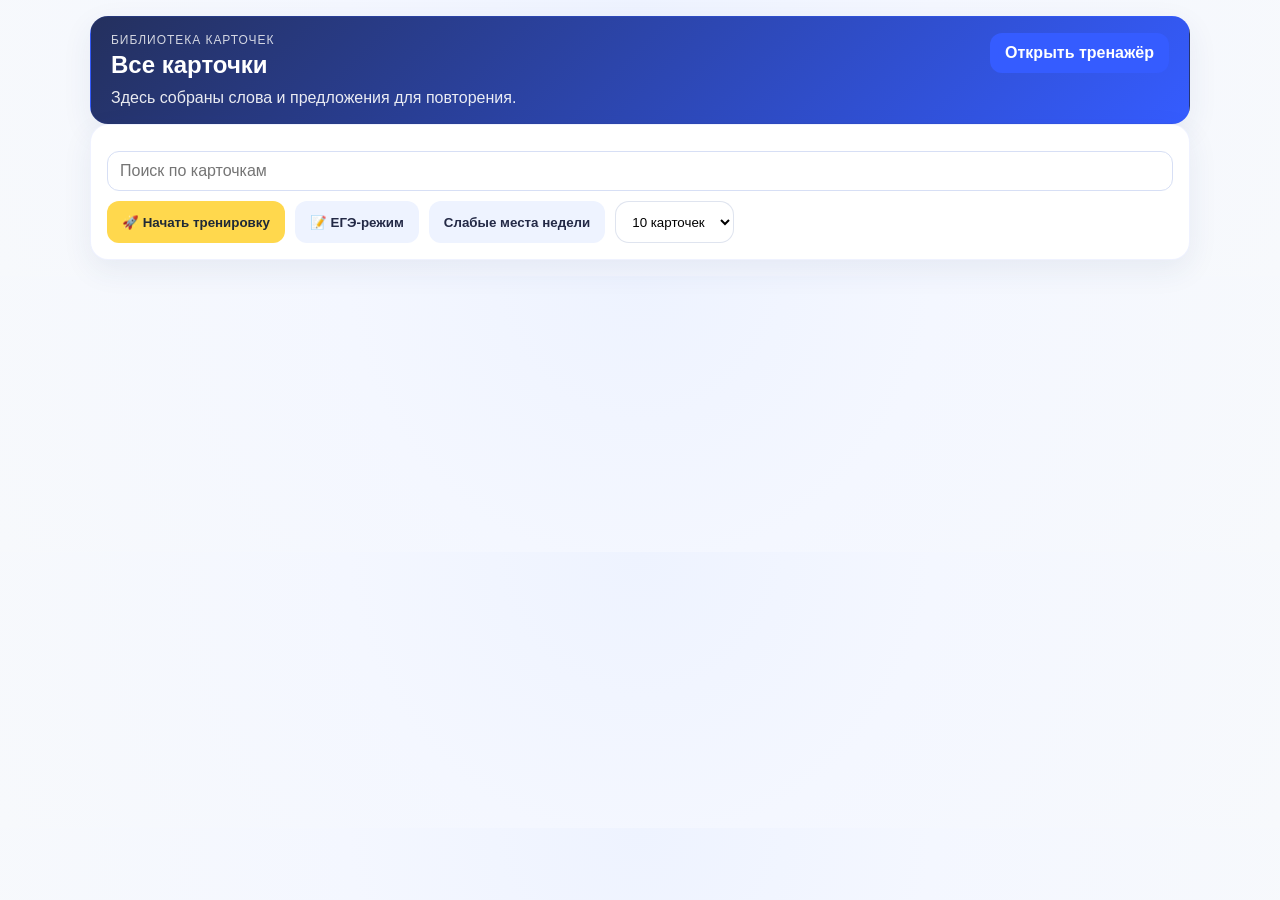
==== extension/cards.html @ 568c7e47 "Основа проекта" ====
<!doctype html>
<html lang="ru">
  <head>
    <meta charset="UTF-8" />
    <meta name="viewport" content="width=device-width, initial-scale=1.0" />
    <title>Все карточки — Accent Coach</title>
    <link rel="stylesheet" href="styles.css" />
  </head>
  <body>
    <main class="container wide">
      <section class="hero-card slim">
        <div>
          <p class="eyebrow">Библиотека карточек</p>
          <h1>Все карточки</h1>
          <p class="hero-copy">Здесь собраны слова и предложения для повторения.</p>
        </div>
        <a class="pill-link" href="popup.html" target="_blank">Открыть тренажёр</a>
      </section>
      <section class="panel">
        <div class="actions compact">
          <input id="cardsSearch" type="text" placeholder="Поиск по карточкам" />
          <button id="startTrainingBtn" class="primary">🚀 Начать тренировку</button>
          <button id="startEgeExamFromCardsBtn" class="secondary">📝 ЕГЭ-режим</button>
          <button id="reviewWeakBtn" class="secondary">Слабые места недели</button>
          <select id="trainingCountSelect"><option value="5">5 карточек</option><option value="10" selected>10 карточек</option><option value="15">15 карточек</option><option value="20">20 карточек</option></select>
        </div>
        <div id="cardsList"></div>
      </section>
    </main>
    <script src="cards.js"></script>
  </body>
</html>
---- extension/styles.css ----
:root {
  color-scheme: light;
  --bg: #f4f7ff;
  --card: #ffffff;
  --text: #182032;
  --muted: #6b7487;
  --blue: #355cff;
  --blue-dark: #232946;
  --line: #dbe3f4;
  --success: #1a9f5a;
  --danger: #e25555;
  font-family: Inter, -apple-system, BlinkMacSystemFont, "Segoe UI", sans-serif;
}

body {
  margin: 0;
  min-width: 390px;
  background: radial-gradient(circle at top, #eef3ff 0, var(--bg) 42%, #f7f9fc 100%);
  color: var(--text);
}

.container { padding: 16px; }
.container.wide { max-width: 1100px; margin: 0 auto; }
.app-shell { display: grid; gap: 16px; }

.hero-card,
.panel,
.stat-card,
.card-item,
.search-box,
.test-shell {
  background: var(--card);
  border-radius: 18px;
  box-shadow: 0 10px 30px rgba(43, 63, 120, 0.08);
  border: 1px solid rgba(53, 92, 255, 0.08);
}

.hero-card {
  padding: 18px 20px;
  display: flex;
  justify-content: space-between;
  gap: 14px;
  align-items: start;
  background: linear-gradient(135deg, #24305e 0%, #355cff 100%);
  color: white;
}
.hero-card.slim { padding: 16px 20px; }
.hero-copy { margin: 8px 0 0; max-width: 700px; opacity: 0.9; }
.eyebrow { text-transform: uppercase; letter-spacing: .08em; font-size: 12px; margin: 0 0 4px; opacity: .8; }
h1, h2, h3 { margin: 0 0 10px; }

.stats-grid, .two-col, .result-grid {
  display: grid;
  grid-template-columns: repeat(2, minmax(0, 1fr));
  gap: 14px;
}
.stats-grid { grid-template-columns: repeat(4, minmax(0, 1fr)); }
.stat-card {
  padding: 14px;
  display: grid;
  gap: 4px;
}
.stat-card strong { font-size: 28px; color: var(--blue-dark); }
.stat-card span { color: var(--muted); font-size: 13px; }

.panel { padding: 16px; }
.panel-header { display: flex; justify-content: space-between; align-items: center; gap: 8px; margin-bottom: 12px; }
.badge {
  font-size: 12px;
  padding: 6px 10px;
  border-radius: 999px;
  background: #eef3ff;
  color: var(--blue-dark);
}
.badge.danger { background: #fff0f0; color: var(--danger); }

.actions { display: flex; gap: 10px; flex-wrap: wrap; }
.toolbar { margin-top: -4px; }
.actions.compact { margin-top: 10px; }

button, .pill-link {
  border: 0;
  border-radius: 12px;
  padding: 11px 15px;
  background: var(--blue);
  color: white;
  cursor: pointer;
  font-weight: 700;
  text-decoration: none;
}
button.secondary { background: #eef3ff; color: var(--blue-dark); }
button.ghost, .ghost { background: #f4f6fb; color: var(--blue-dark); }
button.danger, .danger { background: #fff0f0; color: var(--danger); }
button.warn { background: #fff8e7; color: #8b6200; }
button.tiny {
  padding: 8px 10px;
  font-size: 12px;
  border-radius: 10px;
}
button:hover, .pill-link:hover { filter: brightness(.98); }
.link { color: white; text-decoration: none; }
.pill-link { white-space: nowrap; }

.card-item {
  padding: 12px;
  margin-bottom: 10px;
}
.compact-card { padding: 10px; }
.card-main {
  display: flex;
  justify-content: space-between;
  gap: 10px;
  align-items: flex-start;
  margin-bottom: 8px;
}
.card-meta {
  display: flex;
  flex-wrap: wrap;
  gap: 8px 12px;
  font-size: 12px;
  color: var(--muted);
}
.accent { font-size: 18px; margin-top: 4px; color: var(--blue-dark); font-weight: 800; }
.big-word { font-size: 28px; font-weight: 800; color: var(--blue-dark); }
.hero-mini {
  display: flex;
  justify-content: space-between;
  gap: 10px;
  align-items: start;
  padding: 12px;
  border-radius: 14px;
  background: #f7f9ff;
  margin-bottom: 10px;
}

.form-grid,
.inline-form,
.quiz-options {
  display: grid;
  gap: 10px;
}
.form-grid { grid-template-columns: repeat(2, minmax(0, 1fr)); }
.inline-form { grid-template-columns: 1fr auto auto; align-items: center; }
.full-row { grid-column: 1 / -1; }

label {
  display: grid;
  gap: 6px;
  font-weight: 600;
}

input,
textarea {
  width: 100%;
  box-sizing: border-box;
  padding: 11px 12px;
  border-radius: 12px;
  border: 1px solid var(--line);
  font: inherit;
  background: white;
}
textarea[readonly] { background: #fbfcff; }

.muted { color: var(--muted); }
.test-dialog { border: 0; padding: 0; border-radius: 18px; max-width: 760px; width: calc(100% - 32px); }
.test-shell { padding: 16px; }
.quiz-item { padding: 12px 0; border-top: 1px solid var(--line); }
.quiz-item:first-child { border-top: 0; }
.option {
  display: flex;
  align-items: center;
  gap: 10px;
  padding: 10px 12px;
  border: 1px solid var(--line);
  border-radius: 12px;
}
.option input { width: auto; }

@media (max-width: 860px) {
  .stats-grid { grid-template-columns: repeat(2, minmax(0, 1fr)); }
  .two-col, .result-grid, .form-grid { grid-template-columns: 1fr; }
}

@media (max-width: 640px) {
  .inline-form { grid-template-columns: 1fr; }
  .hero-card { flex-direction: column; }
}


.warning-box {
  background: #fff7e5;
  color: #8b6200;
  border: 1px solid #f4d48b;
  border-radius: 12px;
  padding: 10px 12px;
  margin-bottom: 10px;
  font-size: 13px;
}
.manual-panel { margin-top: 14px; }
.accent-builder {
  display: flex;
  flex-wrap: wrap;
  gap: 8px;
  min-height: 58px;
  padding: 12px;
  border: 1px dashed var(--line);
  border-radius: 14px;
  background: #fbfcff;
}
.accent-letter {
  border: 1px solid var(--line);
  background: white;
  color: var(--text);
  padding: 8px 10px;
  border-radius: 12px;
  font-size: 22px;
}
.accent-letter--vowel { cursor: pointer; background: #eef3ff; }
.accent-letter--selected { background: var(--blue); color: white; border-color: var(--blue); }
.preview-line { width: 100%; margin-top: 8px; font-size: 15px; }
.rules-list { margin: 8px 0 0; padding-left: 18px; }


.tab-switch {
  display: flex;
  gap: 10px;
  margin: 4px 0 8px;
}
.tab-btn {
  flex: 1;
  background: #eef3ff;
  color: var(--blue-dark);
}
.tab-btn--active {
  background: var(--blue);
  color: #fff;
}
.warning-box {
  background: #fff8e7;
  border: 1px solid #ffe2a8;
  color: #8b6200;
  border-radius: 14px;
  padding: 10px 12px;
  margin-bottom: 10px;
}

#punctuationOutput[readonly] { background: #f7f9fc; }


.review-shell {
  display: grid;
  gap: 14px;
}

.flip-card {
  perspective: 1000px;
  min-height: 280px;
}

.flip-card-inner {
  position: relative;
  width: 100%;
  min-height: 280px;
  transition: transform .5s;
  transform-style: preserve-3d;
}

.flip-card.is-flipped .flip-card-inner {
  transform: rotateY(180deg);
}

.flip-face {
  width: 100%;
  min-height: 280px;
  display: flex;
  flex-direction: column;
  justify-content: center;
  gap: 14px;
  padding: 26px;
  box-sizing: border-box;
  border-radius: 22px;
  border: 1px solid rgba(53, 92, 255, 0.12);
  box-shadow: 0 12px 34px rgba(43, 63, 120, 0.10);
  backface-visibility: hidden;
  text-align: center;
}

.flip-front {
  background: linear-gradient(135deg, #355cff 0%, #24305e 100%);
  color: white;
}

.flip-back {
  background: white;
  color: var(--text);
  transform: rotateY(180deg);
}

.review-label {
  font-size: 14px;
  text-transform: uppercase;
  letter-spacing: .08em;
  opacity: .85;
}

.review-big {
  font-size: 32px;
  font-weight: 800;
  line-height: 1.2;
}

@media (max-width: 700px) {
  .review-big {
    font-size: 24px;
  }
}

.inline-form button { white-space: nowrap; }

#cardsSearch, #cardsFilter { padding: 10px 12px; border-radius: 12px; border: 1px solid #d7dff5; background: #fff; }
.toolbar { flex-wrap: wrap; }

.actions select { min-height: 42px; border-radius: 14px; border: 1px solid rgba(95,123,173,.2); padding: 0 12px; background: #fff; }

.gamify-row { margin: 6px 0; }
.mission-item { padding: 8px 0; border-top: 1px solid #eef2f7; }
.progress { height: 8px; background: #edf2f7; border-radius: 999px; overflow: hidden; margin-top: 6px; }
.progress span { display:block; height:100%; background: linear-gradient(90deg,#58cc02,#1cb0f6); }


.achievements-grid {
  display: grid;
  grid-template-columns: repeat(auto-fit, minmax(150px, 1fr));
  gap: 10px;
}
.achievement-badge {
  display: flex;
  align-items: center;
  gap: 8px;
  padding: 12px;
  border-radius: 14px;
  background: linear-gradient(135deg, #fff6d6, #fff1a8);
  border: 1px solid #f0da7a;
  animation: badgePop .5s ease both;
}
.achievement-badge span {
  font-size: 22px;
}
.achievement-badge--small {
  display: inline-flex;
  align-items: center;
  gap: 6px;
  padding: 6px 10px;
  border-radius: 999px;
  background: #eef3ff;
  margin-right: 6px;
  margin-top: 6px;
}
.achievements-inline { margin-top: 10px; }
.progress {
  width: 100%;
  height: 10px;
  background: #edf2fb;
  border-radius: 999px;
  overflow: hidden;
  margin-top: 6px;
}
.progress span {
  display: block;
  height: 100%;
  background: linear-gradient(90deg, #58cc02, #8ee31b);
  border-radius: 999px;
}
.progress--animated span {
  animation: growBar .8s ease both;
  transform-origin: left center;
}
.league-chip {
  display: inline-block;
  padding: 4px 10px;
  border-radius: 999px;
  color: white;
  font-weight: 700;
}
.league-бронза { background: linear-gradient(90deg, #b46b36, #cd8a4b); }
.league-серебро { background: linear-gradient(90deg, #8595aa, #b2bfce); color: #1b2735; }
.league-золото { background: linear-gradient(90deg, #c79a00, #f0c419); color: #3d2b00; }
.chest-ready {
  color: #c98600;
  font-weight: 800;
  animation: pulseGlow 1.4s infinite;
}
.mission-item--animated,
.weak-item {
  animation: fadeRise .45s ease both;
}
.gamify-row { margin-bottom: 8px; }
@keyframes growBar {
  from { transform: scaleX(0); opacity: .2; }
  to { transform: scaleX(1); opacity: 1; }
}
@keyframes badgePop {
  from { transform: translateY(8px) scale(.92); opacity: 0; }
  to { transform: translateY(0) scale(1); opacity: 1; }
}
@keyframes pulseGlow {
  0%,100% { text-shadow: 0 0 0 rgba(255,196,0,.0); }
  50% { text-shadow: 0 0 12px rgba(255,196,0,.55); }
}
@keyframes fadeRise {
  from { transform: translateY(6px); opacity: 0; }
  to { transform: translateY(0); opacity: 1; }
}


button.cta-card, .cta-card {
  background: linear-gradient(135deg, #58cc02 0%, #7fe044 100%);
  color: #ffffff;
  box-shadow: 0 8px 20px rgba(88, 204, 2, 0.22);
  border: 2px solid rgba(255,255,255,0.45);
}
button.cta-card:hover, .cta-card:hover {
  filter: brightness(1.02);
  transform: translateY(-1px);
}


.primary { background:#ffd84d !important; color:#1f2937 !important; font-weight:700; }
.success { background:#58cc02 !important; color:#fff !important; }
.training-shell { gap: 16px; }
.training-topbar { position: sticky; top: 0; z-index: 10; }
.progress-line-wrap { width: 100%; height: 14px; background: #edf2f7; border-radius: 999px; overflow: hidden; margin-bottom: 10px; }
.progress-line { width: 0%; height: 100%; background: linear-gradient(90deg, #58cc02, #7ee045); transition: width .35s ease; }
.training-stats { display:flex; gap:10px; align-items:center; flex-wrap:wrap; }
.training-card-wrap { display:flex; flex-direction:column; align-items:center; gap:16px; }
.training-card {
  width: min(860px, 100%);
  min-height: 320px;
  background: linear-gradient(135deg, #ffffff 0%, #f8fbff 100%);
  border-radius: 28px;
  box-shadow: 0 18px 40px rgba(34, 48, 73, .12);
  border: 1px solid #e7eef8;
  padding: 28px;
  display:flex;
  align-items:center;
  justify-content:center;
  text-align:center;
}
.training-side { width:100%; }
.training-label { font-size:14px; text-transform:uppercase; letter-spacing:.08em; color:#6b7280; margin-bottom:16px; }
.training-question { font-size:36px; line-height:1.3; font-weight:800; color:#1f2937; white-space:pre-wrap; }
.training-answer { font-size:34px; line-height:1.3; font-weight:800; color:#355cff; white-space:pre-wrap; }
.training-rule { margin-top:18px; font-size:16px; }
.hidden { display:none !important; }
.training-actions { display:flex; flex-direction:column; gap:12px; align-items:center; }
.card-item .actions { margin-top: 10px; }

.single-reminder .training-card { border: 2px solid #ffd84d; box-shadow: 0 22px 50px rgba(255, 216, 77, .22); }
.single-reminder .training-topbar { background: linear-gradient(135deg, rgba(255,216,77,.18), rgba(88,204,2,.08)); border-radius: 18px; }


.ege-toolbar {
  display: grid;
  grid-template-columns: repeat(3, minmax(0, 1fr));
  gap: 12px;
}
.ege-timer-box {
  background: #f8fbff;
  border: 1px solid #d7e6ff;
  border-radius: 18px;
  padding: 14px 16px;
  display: flex;
  flex-direction: column;
  gap: 8px;
}
.ege-timer-box strong {
  font-size: 28px;
  line-height: 1;
}
@media (max-width: 800px) {
  .ege-toolbar { grid-template-columns: 1fr; }
}
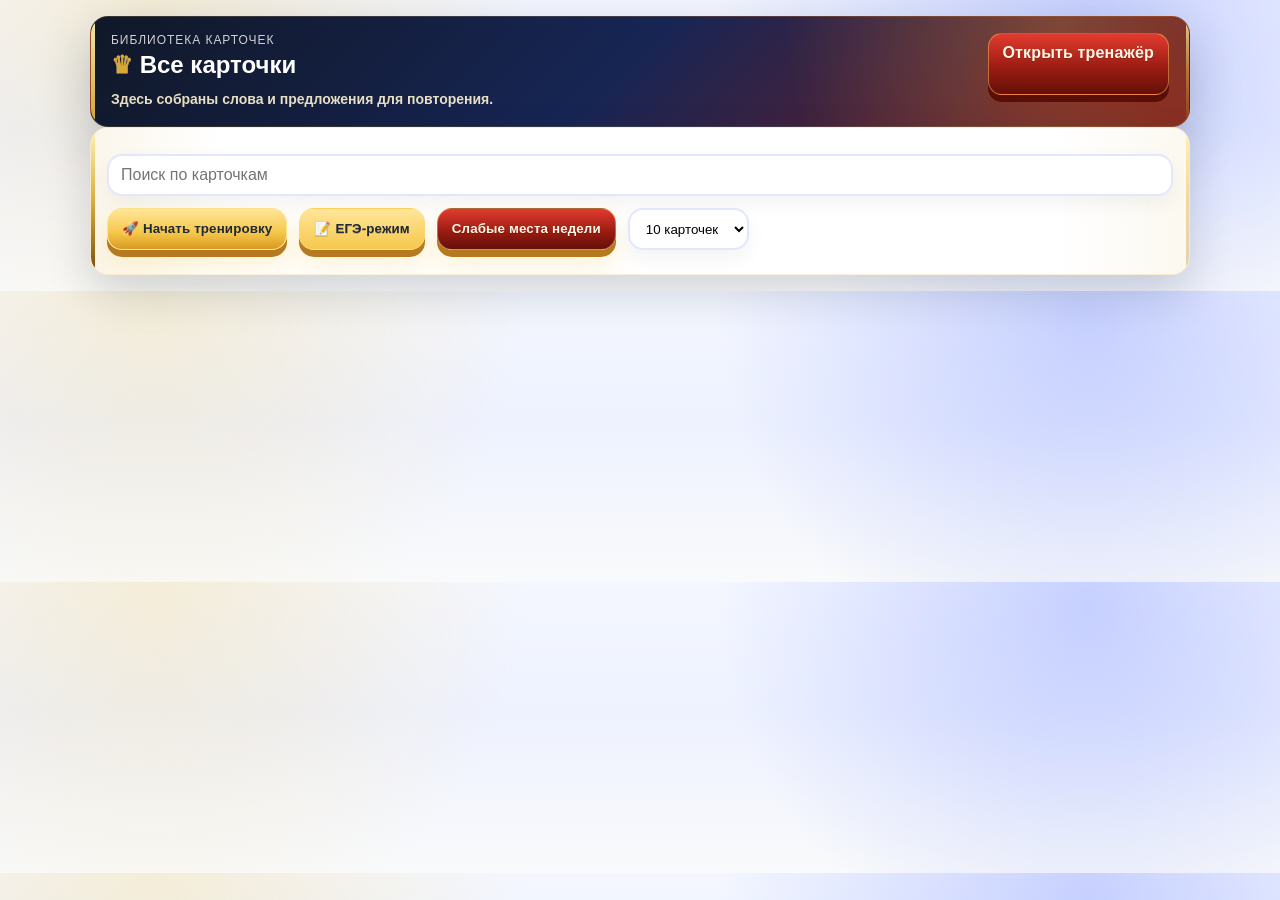
==== commit dd8d3275: "Add files via upload" ====
--- a/extension/cards.html
+++ b/extension/cards.html
@@ -1,11 +1,11 @@
-
 <!doctype html>
 <html lang="ru">
   <head>
     <meta charset="UTF-8" />
     <meta name="viewport" content="width=device-width, initial-scale=1.0" />
-    <title>Все карточки — Accent Coach</title>
+    <title>Карточки — ОрфоДракон</title>
     <link rel="stylesheet" href="styles.css" />
+    <link rel="stylesheet" href="dragon-v3.css" />
   </head>
   <body>
     <main class="container wide">
@@ -29,5 +29,6 @@
       </section>
     </main>
     <script src="cards.js"></script>
+      <script src="dragon-ui.js"></script>
   </body>
 </html>
--- a/extension/dragon-v3.css
+++ b/extension/dragon-v3.css
@@ -0,0 +1,1472 @@
+
+/* Accent Coach V3 Dragon Skin: visual layer only */
+:root{
+  --v3-bg-1:#0b1020;
+  --v3-bg-2:#111827;
+  --v3-card:#ffffff;
+  --v3-ink:#101827;
+  --v3-muted:#64748b;
+  --v3-gold:#f6c84c;
+  --v3-fire:#ef4444;
+  --v3-lava:#f97316;
+  --v3-blue:#3757ff;
+  --v3-green:#22c55e;
+  --v3-purple:#7c3aed;
+  --v3-shadow:0 18px 44px rgba(15, 23, 42, .16);
+}
+
+body{
+  background:
+    radial-gradient(circle at 12% 0%, rgba(246,200,76,.22), transparent 32%),
+    radial-gradient(circle at 85% 7%, rgba(55,87,255,.24), transparent 33%),
+    linear-gradient(180deg,#f4f7ff 0%,#eef2ff 45%,#f9fafb 100%) !important;
+}
+
+.hero-card{
+  position:relative;
+  overflow:hidden;
+  border:1px solid rgba(255,255,255,.24) !important;
+  background:
+    radial-gradient(circle at 88% 12%, rgba(246,200,76,.24), transparent 28%),
+    linear-gradient(135deg,#101827 0%,#172554 48%,#7f1d1d 100%) !important;
+  box-shadow:0 20px 52px rgba(15,23,42,.24) !important;
+}
+.hero-card::before{
+  content:"";
+  position:absolute; inset:-80px -80px auto auto;
+  width:220px; height:220px; border-radius:999px;
+  background:radial-gradient(circle,rgba(249,115,22,.38),transparent 68%);
+  pointer-events:none;
+}
+.panel,.stat-card,.card-item,.search-box,.test-shell,.content-card,.reminder-card{
+  border:1px solid rgba(55,87,255,.10) !important;
+  box-shadow:var(--v3-shadow) !important;
+}
+.panel{
+  background:linear-gradient(180deg,rgba(255,255,255,.98),rgba(248,250,252,.96)) !important;
+}
+button,.pill-link,.link.pill-link,.btn,a.pill-link{
+  min-height:40px;
+  border:0 !important;
+  border-radius:14px !important;
+  padding:10px 14px !important;
+  font-weight:850 !important;
+  letter-spacing:.01em;
+  color:#172033 !important;
+  background:linear-gradient(180deg,#ffffff,#eef2ff) !important;
+  box-shadow:0 7px 0 rgba(15,23,42,.10),0 12px 24px rgba(15,23,42,.10) !important;
+  text-decoration:none !important;
+  transition:transform .16s ease, box-shadow .16s ease, filter .16s ease !important;
+}
+button:hover,.pill-link:hover,.btn:hover{
+  transform:translateY(-1px);
+  filter:saturate(1.06);
+}
+button:active,.pill-link:active,.btn:active{
+  transform:translateY(2px);
+  box-shadow:0 3px 0 rgba(15,23,42,.14),0 8px 18px rgba(15,23,42,.12) !important;
+}
+button.primary,.primary,.btn-primary,#startTrainingQuickBtn,#startTrainingBtn,#rememberBtn,#reminderRememberBtn,#submitEgeExamBtn{
+  color:#fff !important;
+  background:linear-gradient(180deg,#4f6bff,#253edb) !important;
+  box-shadow:0 7px 0 #172c9b,0 14px 28px rgba(55,87,255,.28) !important;
+}
+button.secondary,.secondary,#reviewNowBtn,#openCardsBtn,#startEgeExamBtn,#startEgeExamFromCardsBtn,#savePunctuationFavoriteBtn,#saveFavoriteBtn,#accentAndFavoriteBtn{
+  color:#1f2937 !important;
+  background:linear-gradient(180deg,#ffe69a,#f6c84c) !important;
+  box-shadow:0 7px 0 #b7791f,0 14px 28px rgba(246,200,76,.25) !important;
+}
+button.danger,.danger,#forgetBtn,#reminderForgetBtn{
+  color:#fff !important;
+  background:linear-gradient(180deg,#fb7185,#e11d48) !important;
+  box-shadow:0 7px 0 #9f1239,0 14px 28px rgba(225,29,72,.22) !important;
+}
+button.ghost,.ghost{
+  color:#334155 !important;
+  background:linear-gradient(180deg,#ffffff,#f1f5f9) !important;
+}
+.cta-card{
+  color:#fff !important;
+  background:linear-gradient(180deg,#22c55e,#15803d) !important;
+  box-shadow:0 7px 0 #166534,0 14px 28px rgba(34,197,94,.22) !important;
+}
+input,textarea,select{
+  border:2px solid rgba(55,87,255,.14) !important;
+  border-radius:15px !important;
+  background:#fff !important;
+  box-shadow:inset 0 1px 0 rgba(255,255,255,.7),0 8px 20px rgba(15,23,42,.05) !important;
+}
+input:focus,textarea:focus,select:focus{
+  outline:none !important;
+  border-color:rgba(246,200,76,.72) !important;
+  box-shadow:0 0 0 4px rgba(246,200,76,.22),0 8px 20px rgba(15,23,42,.08) !important;
+}
+.stat-card{
+  background:linear-gradient(180deg,#ffffff,#f8fafc) !important;
+  border-radius:20px !important;
+}
+.stat-card strong{
+  color:#1e3a8a !important;
+}
+.badge{
+  border:1px solid rgba(55,87,255,.13);
+  background:linear-gradient(180deg,#eef2ff,#fff7ed) !important;
+  color:#1e3a8a !important;
+  font-weight:850;
+}
+.training-card,.training-side,.flip-face,.reminder-card{
+  border-radius:28px !important;
+  background:
+    radial-gradient(circle at 15% 0%,rgba(246,200,76,.20),transparent 32%),
+    linear-gradient(180deg,#ffffff,#f8fafc) !important;
+  border:1px solid rgba(55,87,255,.12) !important;
+}
+.training-question,.big-word,#trainingQuestion,#reminderQuestion{
+  color:#111827 !important;
+  text-shadow:none !important;
+}
+.dragon-mascot-card{
+  display:flex; align-items:center; gap:12px;
+  margin:14px 0 0; padding:12px;
+  border-radius:20px;
+  background:rgba(255,255,255,.12);
+  border:1px solid rgba(255,255,255,.20);
+  backdrop-filter: blur(8px);
+}
+.dragon-mascot-img{
+  width:86px; height:86px; object-fit:contain; flex:0 0 auto;
+  filter:drop-shadow(0 14px 18px rgba(0,0,0,.22));
+  animation:dragonIdle 4.8s ease-in-out infinite;
+}
+.dragon-mascot-img.dragon-win{
+  animation:dragonWin .9s ease both;
+}
+.dragon-mascot-text{
+  color:#fff;
+}
+.dragon-mascot-text strong{
+  display:block; font-size:15px; margin-bottom:3px;
+}
+.dragon-mascot-text p{
+  margin:0; opacity:.88; line-height:1.35; font-size:13px;
+}
+.dragon-guide-link{
+  display:inline-flex; margin-top:8px;
+  color:#1f2937 !important;
+  background:linear-gradient(180deg,#fff7ed,#f6c84c) !important;
+  border-radius:999px !important; padding:7px 10px !important;
+  font-weight:900; text-decoration:none !important;
+}
+.dragon-boss-panel{
+  margin:12px 0 0; padding:14px;
+  border-radius:22px;
+  background:linear-gradient(135deg,rgba(15,23,42,.92),rgba(127,29,29,.88));
+  color:#fff;
+  border:1px solid rgba(246,200,76,.24);
+  box-shadow:0 16px 32px rgba(15,23,42,.18);
+}
+.dragon-boss-row{display:flex;align-items:center;justify-content:space-between;gap:10px;margin-bottom:9px}
+.dragon-boss-title{font-weight:900}
+.dragon-boss-hp{font-size:12px;opacity:.9}
+.dragon-hp-track{
+  height:14px; border-radius:999px; background:rgba(255,255,255,.14); overflow:hidden;
+  border:1px solid rgba(255,255,255,.18);
+}
+.dragon-hp-fill{
+  height:100%; width:100%;
+  background:linear-gradient(90deg,#ef4444,#f97316,#f6c84c);
+  border-radius:999px;
+  transition:width .5s ease;
+}
+.dragon-boss-note{margin:8px 0 0;font-size:12px;opacity:.82}
+.dragon-skin-grid{
+  display:grid; grid-template-columns:repeat(auto-fit,minmax(160px,1fr)); gap:12px; margin-top:12px;
+}
+.dragon-skin-card{
+  border:1px solid rgba(55,87,255,.14); border-radius:18px; padding:12px;
+  background:linear-gradient(180deg,#fff,#f8fafc);
+  box-shadow:0 10px 24px rgba(15,23,42,.07);
+}
+.dragon-skin-card.locked{filter:grayscale(.8);opacity:.62}
+.dragon-skin-card img{width:100%;height:120px;object-fit:contain}
+.dragon-skin-card h3{font-size:15px;margin:8px 0 5px}
+.dragon-skin-card p{font-size:12px;color:var(--muted);margin:0 0 8px}
+.dragon-skin-card .selected-label{font-size:12px;font-weight:900;color:#15803d}
+.dragon-particles{
+  position:fixed; inset:0; pointer-events:none; z-index:999999;
+}
+.dragon-particle{
+  position:fixed;
+  width:9px; height:9px; border-radius:999px;
+  background:var(--p,#f6c84c);
+  left:var(--x); top:var(--y);
+  box-shadow:0 0 16px var(--p,#f6c84c);
+  animation:dragonBurst .85s cubic-bezier(.15,.8,.25,1) forwards;
+}
+.guide-page .guide-grid{display:grid;grid-template-columns:repeat(auto-fit,minmax(260px,1fr));gap:16px}
+.guide-shot{width:100%;border-radius:18px;border:1px solid rgba(55,87,255,.14);box-shadow:var(--v3-shadow)}
+.guide-step{padding:16px;border-radius:18px;background:#fff;border:1px solid rgba(55,87,255,.10);box-shadow:var(--v3-shadow)}
+@keyframes dragonIdle{
+  0%,100%{transform:translateY(0) rotate(-1deg)}
+  45%{transform:translateY(-7px) rotate(1.5deg)}
+  70%{transform:translateY(-3px) rotate(-.5deg)}
+}
+@keyframes dragonWin{
+  0%{transform:scale(1) rotate(0)}
+  35%{transform:scale(1.12) rotate(-6deg)}
+  70%{transform:scale(1.08) rotate(5deg)}
+  100%{transform:scale(1) rotate(0)}
+}
+@keyframes dragonBurst{
+  0%{transform:translate(0,0) scale(.8);opacity:1}
+  100%{transform:translate(var(--dx), var(--dy)) scale(.2);opacity:0}
+}
+@media (prefers-reduced-motion: reduce){
+  .dragon-mascot-img,.dragon-wing,.dragon-flame,.dragon-particle{animation:none !important}
+}
+
+
+/* V3 dragon polish: design-only layer */
+:root {
+  --dragon-ink: #241409;
+  --dragon-red: #9d1f16;
+  --dragon-red-2: #c43a23;
+  --dragon-gold: #e1b84e;
+  --dragon-gold-2: #fff1a8;
+  --dragon-cream: #fff8e5;
+  --dragon-blue: #355cff;
+  --dragon-shadow: 0 16px 42px rgba(36, 20, 9, .16);
+}
+
+/* Better button contrast and spacing */
+button, .btn, .pill-link, a.button {
+  border: 0;
+  border-radius: 15px;
+  min-height: 42px;
+  padding: 10px 16px;
+  font-weight: 800;
+  letter-spacing: .01em;
+  color: #241409;
+  background: linear-gradient(180deg, #ffffff, #f3ead6);
+  box-shadow: 0 8px 0 rgba(126, 86, 19, .18), 0 14px 25px rgba(36,20,9,.10);
+  text-decoration: none;
+  cursor: pointer;
+  line-height: 1.15;
+  white-space: normal;
+}
+button:hover, .btn:hover, .pill-link:hover {
+  transform: translateY(-1px);
+  filter: brightness(1.02);
+}
+button.primary, .primary, .btn-primary, .cta-card {
+  color: #fff8e5 !important;
+  background: linear-gradient(180deg, #c83a24, #87180f) !important;
+  box-shadow: 0 8px 0 rgba(90, 10, 5, .35), 0 16px 28px rgba(143, 24, 19, .22) !important;
+}
+button.secondary, .secondary {
+  color: #241409 !important;
+  background: linear-gradient(180deg, #ffeaa0, #d9a930) !important;
+}
+button.ghost, .ghost {
+  color: #352113 !important;
+  background: rgba(255,255,255,.78) !important;
+  border: 1px solid rgba(225,184,78,.35) !important;
+}
+button.danger, .danger {
+  color: #fff8e5 !important;
+  background: linear-gradient(180deg, #7d1520, #4b0811) !important;
+}
+
+/* Ensure buttons never collide with text below */
+.actions, .hero-buttons, .toolbar, .actions.compact {
+  gap: 12px !important;
+  row-gap: 12px !important;
+  align-items: flex-start;
+  margin-bottom: 8px;
+}
+.actions + .muted,
+.actions + .feature-callout,
+.actions + textarea,
+.actions + input,
+.hero-buttons + p,
+.hero-buttons + div {
+  margin-top: 14px !important;
+}
+button + .mini-help,
+button + .inline-status {
+  margin-top: 8px !important;
+}
+
+/* Royal gold side accents */
+.panel, .hero-card, .stat-card, .card-item, .test-shell {
+  position: relative;
+  overflow: hidden;
+  border: 1px solid rgba(225,184,78,.26) !important;
+  box-shadow: var(--dragon-shadow);
+}
+.panel::before, .hero-card::before {
+  content: "";
+  position: absolute;
+  inset: 0 auto 0 0;
+  width: 5px;
+  background: linear-gradient(180deg, var(--dragon-gold-2), var(--dragon-gold), #8c5d00);
+  opacity: .95;
+}
+.panel::after, .hero-card::after {
+  content: "";
+  position: absolute;
+  inset: 0 0 0 auto;
+  width: 3px;
+  background: linear-gradient(180deg, rgba(255,241,168,.8), rgba(225,184,78,.5), rgba(140,93,0,.25));
+  pointer-events: none;
+}
+
+.hero-card, .dragon-royal-hero {
+  background:
+    radial-gradient(circle at 86% 12%, rgba(255, 230, 123, .28), transparent 24%),
+    linear-gradient(135deg, #271207 0%, #7d160e 48%, #1e1021 100%) !important;
+}
+
+/* Highlight main descriptions */
+.hero-copy, .feature-callout, .warning-box, .input-hint, .muted.mini-help {
+  font-size: 14px;
+  line-height: 1.5;
+}
+.hero-copy {
+  color: #fff4d2 !important;
+  font-weight: 700;
+}
+.function-highlight, .feature-callout, .warning-box {
+  border-radius: 16px !important;
+  padding: 12px 14px !important;
+  background: linear-gradient(180deg, #fff8df, #fffdf7) !important;
+  border: 1px solid rgba(225,184,78,.45) !important;
+  color: #563510 !important;
+  font-weight: 750 !important;
+}
+
+/* Dragon mascot visuals */
+.dragon-mascot, .dragon-mini {
+  width: 132px;
+  height: 96px;
+  background: url("assets/dragon-king.svg") center/contain no-repeat;
+  filter: drop-shadow(0 12px 16px rgba(40,10,2,.18));
+  animation: dragonFloat 4.5s ease-in-out infinite, dragonBreath 3.2s ease-in-out infinite;
+  transform-origin: 50% 70%;
+}
+.dragon-mini--boss { background-image: url("assets/dragon-boss.svg"); }
+.dragon-mini--ice { background-image: url("assets/dragon-ice.svg"); }
+.dragon-mascot:hover, .dragon-mini:hover {
+  animation: dragonWingPulse .9s ease-in-out, dragonFloat 4.5s ease-in-out infinite;
+}
+@keyframes dragonFloat {
+  0%,100% { transform: translateY(0) rotate(-1deg); }
+  50% { transform: translateY(-7px) rotate(1deg); }
+}
+@keyframes dragonBreath {
+  0%,100% { filter: drop-shadow(0 12px 16px rgba(40,10,2,.18)); }
+  50% { filter: drop-shadow(0 12px 18px rgba(255,155,28,.32)); }
+}
+@keyframes dragonWingPulse {
+  0% { transform: scale(1) rotate(0); }
+  38% { transform: scale(1.07) rotate(-2deg); }
+  72% { transform: scale(1.03) rotate(2deg); }
+  100% { transform: scale(1) rotate(0); }
+}
+
+/* Eye glow/blink for inline SVG images where browser loads them as background cannot animate inner paths, so mimic with overlay */
+.dragon-mascot::after, .dragon-mini::after {
+  content: "";
+  position: absolute;
+  width: 30px;
+  height: 10px;
+  border-radius: 999px;
+  left: 48%;
+  top: 42%;
+  background: radial-gradient(circle, rgba(255,207,72,.85), transparent 70%);
+  animation: dragonBlink 5.6s infinite;
+  pointer-events: none;
+}
+@keyframes dragonBlink {
+  0%, 92%, 100% { opacity: .85; transform: scaleY(1); }
+  94% { opacity: .2; transform: scaleY(.12); }
+  96% { opacity: .85; transform: scaleY(1); }
+}
+
+/* Confetti/fire burst should stay local, not fall down page */
+.dragon-burst {
+  position: fixed;
+  width: 8px;
+  height: 8px;
+  border-radius: 999px;
+  pointer-events: none;
+  z-index: 999999;
+  background: #ffd86b;
+  box-shadow: 0 0 12px rgba(255,190,40,.9);
+  animation: dragonBurst .85s ease-out forwards;
+}
+@keyframes dragonBurst {
+  0% { opacity: 1; transform: translate(0,0) scale(1); }
+  100% { opacity: 0; transform: translate(var(--dx), var(--dy)) scale(.25); }
+}
+
+/* EGE result styles */
+.answer-correct { border-color: rgba(26,159,90,.3) !important; background: linear-gradient(180deg,#f1fff6,#fff) !important; }
+.answer-wrong { border-color: rgba(226,85,85,.25) !important; background: linear-gradient(180deg,#fff5f5,#fff) !important; }
+.result-answer-row {
+  display: grid;
+  gap: 8px;
+  margin: 10px 0;
+  padding: 10px;
+  border-radius: 12px;
+  background: rgba(255,248,229,.8);
+}
+
+/* Responsive button fixes */
+@media (max-width: 520px) {
+  button, .btn, .pill-link {
+    width: 100%;
+    justify-content: center;
+  }
+}
+
+.dragon-guide-entry {
+  display: grid;
+  justify-items: center;
+  gap: 8px;
+  min-width: 150px;
+}
+.dragon-react {
+  animation: dragonWingPulse .9s ease-in-out, dragonFloat 4.5s ease-in-out infinite !important;
+}
+
+/* Full-body realistic dragon update */
+.dragon-mini,
+.dragon-mascot {
+  width: 210px !important;
+  height: 138px !important;
+  background-image: url("assets/dragon-king.svg") !important;
+  background-size: contain !important;
+  background-repeat: no-repeat !important;
+  background-position: center !important;
+}
+.dragon-mini--boss { background-image: url("assets/dragon-boss.svg") !important; }
+.dragon-mini--ice { background-image: url("assets/dragon-ice.svg") !important; }
+
+.dragon-guide-entry {
+  display: grid !important;
+  justify-items: center !important;
+  gap: 10px !important;
+  min-width: 230px !important;
+}
+.dragon-link-row {
+  display: flex;
+  flex-wrap: wrap;
+  gap: 8px;
+  justify-content: center;
+}
+.dragon-link-row .pill-link {
+  min-height: 38px;
+  padding: 8px 12px;
+  font-size: 13px;
+}
+
+/* More alive dragon motion */
+.dragon-mini,
+.dragon-mascot {
+  animation:
+    dragonFlyIdle 5.5s ease-in-out infinite,
+    dragonFireGlow 3s ease-in-out infinite !important;
+  transform-origin: 50% 70%;
+}
+@keyframes dragonFlyIdle {
+  0%, 100% { transform: translateY(0) rotate(-1deg) scale(1); }
+  25% { transform: translateY(-4px) rotate(.8deg) scale(1.01); }
+  50% { transform: translateY(-9px) rotate(1.4deg) scale(1.02); }
+  75% { transform: translateY(-3px) rotate(-.4deg) scale(1.01); }
+}
+@keyframes dragonFireGlow {
+  0%,100% { filter: drop-shadow(0 14px 18px rgba(58,16,8,.22)); }
+  50% { filter: drop-shadow(0 18px 24px rgba(255,144,28,.42)); }
+}
+.dragon-mini:hover,
+.dragon-mascot:hover,
+.dragon-react {
+  animation: dragonRoar .95s ease-in-out, dragonFlyIdle 5.5s ease-in-out infinite !important;
+}
+@keyframes dragonRoar {
+  0% { transform: translateY(0) scale(1) rotate(0); }
+  32% { transform: translateY(-8px) scale(1.06) rotate(-2deg); }
+  62% { transform: translateY(-3px) scale(1.04) rotate(2deg); }
+  100% { transform: translateY(0) scale(1) rotate(0); }
+}
+
+/* Replace pseudo eye overlay so it does not look like a bug over full body */
+.dragon-mini::after,
+.dragon-mascot::after {
+  left: 67% !important;
+  top: 34% !important;
+  width: 34px !important;
+  height: 14px !important;
+  background: radial-gradient(circle, rgba(255,210,60,.85), rgba(255,95,20,.25), transparent 70%) !important;
+}
+
+/* Add more royal gold accents without changing functionality */
+.panel-header h2::before,
+.hero-card h1::before {
+  content: "♛ ";
+  color: #d7a93b;
+  text-shadow: 0 1px 0 rgba(255,255,255,.35);
+}
+.panel {
+  background:
+    linear-gradient(90deg, rgba(215,169,59,.10), transparent 12%, transparent 88%, rgba(215,169,59,.08)),
+    var(--card) !important;
+}
+
+
+/* Fix EGE radio option layout */
+.ege-options {
+  display: grid !important;
+  gap: 10px !important;
+  margin-top: 12px !important;
+}
+.ege-option {
+  display: grid !important;
+  grid-template-columns: 22px 1fr !important;
+  align-items: start !important;
+  gap: 12px !important;
+  width: 100% !important;
+  padding: 12px 14px !important;
+  border-radius: 14px !important;
+  border: 1px solid rgba(215,169,59,.28) !important;
+  background: linear-gradient(180deg, #fffdf7, #fff7e6) !important;
+  color: #241409 !important;
+  box-sizing: border-box !important;
+  cursor: pointer !important;
+}
+.ege-option input[type="radio"] {
+  width: 18px !important;
+  height: 18px !important;
+  min-width: 18px !important;
+  margin: 2px 0 0 0 !important;
+  padding: 0 !important;
+  accent-color: #9d1f16 !important;
+  box-shadow: none !important;
+}
+.ege-option span {
+  display: block !important;
+  line-height: 1.45 !important;
+  overflow-wrap: anywhere !important;
+}
+
+/* Inline popup status instead of blocking alert */
+.dragon-status {
+  margin: 8px 0 0 !important;
+  padding: 10px 12px !important;
+  border-radius: 14px !important;
+  border: 1px solid rgba(215,169,59,.35) !important;
+  background: linear-gradient(180deg, #fff8e6, #fffdf7) !important;
+  color: #51310d !important;
+  font-weight: 800 !important;
+  line-height: 1.35 !important;
+}
+.dragon-status--success {
+  background: linear-gradient(180deg, #ecfff4, #f8fffb) !important;
+  border-color: rgba(26,159,90,.25) !important;
+  color: #12663b !important;
+}
+.dragon-status--warning {
+  background: linear-gradient(180deg, #fff0ed, #fffaf9) !important;
+  border-color: rgba(226,85,85,.28) !important;
+  color: #8f1e16 !important;
+}
+.dragon-status--info {
+  background: linear-gradient(180deg, #eef4ff, #ffffff) !important;
+  border-color: rgba(53,92,255,.22) !important;
+  color: #2443a8 !important;
+}
+
+/* Boss as visual dragon, not just HP stripe */
+.dragon-boss-arena {
+  display: grid;
+  grid-template-columns: minmax(170px, 260px) 1fr;
+  gap: 16px;
+  align-items: center;
+  padding: 16px;
+  border-radius: 22px;
+  background:
+    radial-gradient(circle at 20% 20%, rgba(255, 92, 31, .18), transparent 35%),
+    linear-gradient(135deg, #180908, #2a1010 55%, #0f111a);
+  color: #fff8e5;
+  border: 1px solid rgba(215,169,59,.38);
+  box-shadow: 0 18px 42px rgba(20,8,7,.25);
+}
+.dragon-boss-visual {
+  width: 100%;
+  min-height: 150px;
+  background: url("assets/dragon-boss.svg") center/contain no-repeat;
+  filter: drop-shadow(0 16px 20px rgba(0,0,0,.45));
+  animation: dragonBossIdle 4.8s ease-in-out infinite;
+}
+.dragon-boss-visual.damage {
+  animation: dragonDamage .55s ease-in-out, dragonBossIdle 4.8s ease-in-out infinite;
+}
+.dragon-boss-hp {
+  display: inline-flex;
+  padding: 8px 12px;
+  border-radius: 999px;
+  background: rgba(255, 230, 150, .13);
+  border: 1px solid rgba(255, 230, 150, .28);
+  font-weight: 900;
+  color: #ffeaa0;
+}
+.dragon-boss-copy strong {
+  color: #ffeaa0;
+}
+@keyframes dragonBossIdle {
+  0%,100% { transform: translateY(0) scale(1); filter: drop-shadow(0 16px 20px rgba(0,0,0,.45)); }
+  50% { transform: translateY(-8px) scale(1.015); filter: drop-shadow(0 18px 28px rgba(255,74,26,.28)); }
+}
+@keyframes dragonDamage {
+  0% { transform: translateX(0) scale(1); filter: drop-shadow(0 0 0 rgba(255,0,0,0)); }
+  25% { transform: translateX(-7px) scale(1.04); filter: drop-shadow(0 0 28px rgba(255,0,0,.85)); }
+  55% { transform: translateX(6px) scale(1.02); filter: drop-shadow(0 0 18px rgba(255,80,20,.7)); }
+  100% { transform: translateX(0) scale(1); }
+}
+@media (max-width: 700px) {
+  .dragon-boss-arena { grid-template-columns: 1fr; }
+  .dragon-boss-visual { min-height: 130px; }
+}
+
+
+/* Restored selectable dragon skins */
+.skin-king, .dragon-mini.skin-king, .dragon-mascot.skin-king { background-image: url("assets/dragon-king.svg") !important; }
+.skin-boss, .dragon-mini.skin-boss, .dragon-mascot.skin-boss { background-image: url("assets/dragon-boss.svg") !important; }
+.skin-sage, .dragon-mini.skin-sage, .dragon-mascot.skin-sage { background-image: url("assets/dragon-ice.svg") !important; }
+.skin-academy, .dragon-mini.skin-academy, .dragon-mascot.skin-academy { background-image: url("assets/dragon-academy.svg") !important; }
+.skin-ege, .dragon-mini.skin-ege, .dragon-mascot.skin-ege { background-image: url("assets/dragon-ege.svg") !important; }
+.skin-gold, .dragon-mini.skin-gold, .dragon-mascot.skin-gold { background-image: url("assets/dragon-gold.svg") !important; }
+
+.skin-grid {
+  display: grid;
+  grid-template-columns: repeat(auto-fit, minmax(190px, 1fr));
+  gap: 14px;
+  margin-top: 12px;
+}
+.skin-card {
+  padding: 14px;
+  border-radius: 18px;
+  border: 1px solid rgba(215,169,59,.32);
+  background: linear-gradient(180deg,#fffdf7,#fff8e5);
+  box-shadow: 0 12px 28px rgba(36,20,9,.08);
+}
+.skin-card--selected {
+  outline: 3px solid rgba(215,169,59,.55);
+}
+.skin-card--locked {
+  opacity: .62;
+  filter: grayscale(.45);
+}
+.skin-dragon {
+  width: 100%;
+  height: 120px;
+  background-position: center;
+  background-repeat: no-repeat;
+  background-size: contain;
+}
+
+/* Error-specialized bosses */
+.dragon-boss-visual.boss-stress {
+  background-image: url("assets/dragon-boss.svg") !important;
+}
+.dragon-boss-visual.boss-punctuation {
+  background-image: url("assets/dragon-boss.svg") !important;
+}
+.dragon-boss-visual.boss-mixed {
+  background-image: url("assets/dragon-boss.svg") !important;
+}
+.dragon-boss-visual::after {
+  position: absolute;
+  right: 14%;
+  top: 16%;
+  font-size: 48px;
+  font-weight: 1000;
+  color: #ffeaa0;
+  text-shadow: 0 0 18px rgba(255,122,26,.8), 0 3px 0 #120807;
+}
+.dragon-boss-visual.boss-stress::after { content: "´"; }
+.dragon-boss-visual.boss-punctuation::after { content: ","; font-size: 70px; top: 10%; }
+.dragon-boss-visual.boss-mixed::after { content: "´,"; font-size: 44px; }
+
+.dragon-boss-arena.boss-stress {
+  background:
+    radial-gradient(circle at 18% 18%, rgba(255, 207, 75, .2), transparent 36%),
+    linear-gradient(135deg, #170809, #35130c 55%, #111827) !important;
+}
+.dragon-boss-arena.boss-punctuation {
+  background:
+    radial-gradient(circle at 18% 18%, rgba(255, 255, 255, .16), transparent 34%),
+    linear-gradient(135deg, #0f111a, #2b0f17 55%, #171018) !important;
+}
+.dragon-boss-arena.boss-mixed {
+  background:
+    radial-gradient(circle at 18% 18%, rgba(255, 92, 31, .18), transparent 35%),
+    linear-gradient(135deg, #180908, #2a1010 55%, #0f111a) !important;
+}
+
+
+/* FINAL V3 Dragon layer — full-body dragons, raised crowns, readable buttons */
+:root {
+  --dragon-ink: #241409;
+  --dragon-red: #8f1e16;
+  --dragon-gold: #d9aa36;
+  --dragon-cream: #fff8e5;
+}
+.hero-card {
+  position: relative;
+  overflow: hidden;
+  border: 1px solid rgba(255,255,255,.24) !important;
+  background:
+    radial-gradient(circle at 88% 12%, rgba(246,200,76,.24), transparent 28%),
+    linear-gradient(135deg,#101827 0%,#172554 48%,#7f1d1d 100%) !important;
+  box-shadow: 0 20px 52px rgba(15,23,42,.24) !important;
+}
+.dragon-guide-entry {
+  display: grid !important;
+  justify-items: center !important;
+  gap: 10px !important;
+  min-width: 230px !important;
+}
+.dragon-link-row {
+  display: flex !important;
+  flex-wrap: wrap !important;
+  gap: 8px !important;
+  justify-content: center !important;
+}
+.dragon-mini,
+.dragon-mascot {
+  width: 230px !important;
+  height: 150px !important;
+  background: url("assets/dragon-king.svg") center/contain no-repeat !important;
+  filter: drop-shadow(0 14px 18px rgba(58,16,8,.22));
+  animation: dragonFlyIdle 5.5s ease-in-out infinite, dragonFireGlow 3s ease-in-out infinite !important;
+  transform-origin: 50% 70%;
+}
+.skin-king, .dragon-mini.skin-king, .dragon-mascot.skin-king { background-image: url("assets/dragon-king.svg") !important; }
+.skin-boss, .dragon-mini.skin-boss, .dragon-mascot.skin-boss { background-image: url("assets/dragon-boss.svg") !important; }
+.skin-sage, .dragon-mini.skin-sage, .dragon-mascot.skin-sage { background-image: url("assets/dragon-ice.svg") !important; }
+.skin-academy, .dragon-mini.skin-academy, .dragon-mascot.skin-academy { background-image: url("assets/dragon-academy.svg") !important; }
+.skin-ege, .dragon-mini.skin-ege, .dragon-mascot.skin-ege { background-image: url("assets/dragon-ege.svg") !important; }
+.skin-gold, .dragon-mini.skin-gold, .dragon-mascot.skin-gold { background-image: url("assets/dragon-gold.svg") !important; }
+@keyframes dragonFlyIdle {
+  0%,100% { transform: translateY(0) rotate(-1deg) scale(1); }
+  25% { transform: translateY(-4px) rotate(.8deg) scale(1.01); }
+  50% { transform: translateY(-9px) rotate(1.4deg) scale(1.02); }
+  75% { transform: translateY(-3px) rotate(-.4deg) scale(1.01); }
+}
+@keyframes dragonFireGlow {
+  0%,100% { filter: drop-shadow(0 14px 18px rgba(58,16,8,.22)); }
+  50% { filter: drop-shadow(0 18px 24px rgba(255,144,28,.42)); }
+}
+button, .pill-link {
+  border-radius: 15px !important;
+  min-height: 42px;
+  padding: 10px 16px;
+  font-weight: 800;
+  line-height: 1.15;
+  white-space: normal;
+}
+button.primary, .primary, .cta-card {
+  color: #fff8e5 !important;
+  background: linear-gradient(180deg, #c83a24, #87180f) !important;
+  box-shadow: 0 8px 0 rgba(90,10,5,.28), 0 16px 28px rgba(143,24,19,.18) !important;
+}
+button.secondary, .secondary {
+  color: #241409 !important;
+  background: linear-gradient(180deg, #ffeaa0, #d9a930) !important;
+}
+button.ghost, .ghost {
+  color: #352113 !important;
+  background: rgba(255,255,255,.82) !important;
+  border: 1px solid rgba(225,184,78,.35) !important;
+}
+.dragon-status, .inline-status {
+  margin: 8px 0 0 !important;
+  padding: 10px 12px !important;
+  border-radius: 14px !important;
+  border: 1px solid rgba(215,169,59,.35) !important;
+  background: linear-gradient(180deg, #fff8e6, #fffdf7) !important;
+  color: #51310d !important;
+  font-weight: 800 !important;
+  line-height: 1.35 !important;
+}
+.dragon-status--success, .inline-status--success {
+  background: linear-gradient(180deg, #ecfff4, #f8fffb) !important;
+  border-color: rgba(26,159,90,.25) !important;
+  color: #12663b !important;
+}
+.dragon-status--warning, .inline-status--warning {
+  background: linear-gradient(180deg, #fff0ed, #fffaf9) !important;
+  border-color: rgba(226,85,85,.28) !important;
+  color: #8f1e16 !important;
+}
+.dragon-status--info, .inline-status--info {
+  background: linear-gradient(180deg, #eef4ff, #ffffff) !important;
+  border-color: rgba(53,92,255,.22) !important;
+  color: #2443a8 !important;
+}
+.panel, .hero-card, .stat-card, .card-item {
+  border-color: rgba(215,169,59,.18) !important;
+}
+.panel::before, .hero-card::before {
+  content: "";
+  position: absolute;
+  inset: 0 auto 0 0;
+  width: 4px;
+  background: linear-gradient(180deg, #fff4b0, #d9aa36, #6e4300);
+  pointer-events: none;
+}
+.skin-grid {
+  display: grid;
+  grid-template-columns: repeat(auto-fit, minmax(190px, 1fr));
+  gap: 14px;
+  margin-top: 12px;
+}
+.skin-card {
+  padding: 14px;
+  border-radius: 18px;
+  border: 1px solid rgba(215,169,59,.32);
+  background: linear-gradient(180deg,#fffdf7,#fff8e5);
+  box-shadow: 0 12px 28px rgba(36,20,9,.08);
+}
+.skin-card--selected { outline: 3px solid rgba(215,169,59,.55); }
+.skin-card--locked { opacity: .62; filter: grayscale(.45); }
+.skin-dragon {
+  width: 100%;
+  height: 120px;
+  background-position: center;
+  background-repeat: no-repeat;
+  background-size: contain;
+}
+.dragon-boss-arena {
+  display: grid;
+  grid-template-columns: minmax(170px, 260px) 1fr;
+  gap: 16px;
+  align-items: center;
+  padding: 16px;
+  border-radius: 22px;
+  background:
+    radial-gradient(circle at 20% 20%, rgba(255, 92, 31, .18), transparent 35%),
+    linear-gradient(135deg, #180908, #2a1010 55%, #0f111a);
+  color: #fff8e5;
+  border: 1px solid rgba(215,169,59,.38);
+  box-shadow: 0 18px 42px rgba(20,8,7,.25);
+}
+.dragon-boss-visual {
+  position: relative;
+  width: 100%;
+  min-height: 150px;
+  background: url("assets/dragon-boss.svg") center/contain no-repeat;
+  filter: drop-shadow(0 16px 20px rgba(0,0,0,.45));
+  animation: dragonBossIdle 4.8s ease-in-out infinite;
+}
+.dragon-boss-visual.damage {
+  animation: dragonDamage .55s ease-in-out, dragonBossIdle 4.8s ease-in-out infinite;
+}
+.dragon-boss-hp {
+  display: inline-flex;
+  padding: 8px 12px;
+  border-radius: 999px;
+  background: rgba(255, 230, 150, .13);
+  border: 1px solid rgba(255, 230, 150, .28);
+  font-weight: 900;
+  color: #ffeaa0;
+}
+.dragon-boss-visual.boss-stress::after,
+.dragon-boss-visual.boss-punctuation::after,
+.dragon-boss-visual.boss-mixed::after {
+  position: absolute;
+  right: 14%;
+  top: 16%;
+  font-weight: 1000;
+  color: #ffeaa0;
+  text-shadow: 0 0 18px rgba(255,122,26,.8), 0 3px 0 #120807;
+}
+.dragon-boss-visual.boss-stress::after { content: "´"; font-size: 58px; }
+.dragon-boss-visual.boss-punctuation::after { content: ","; font-size: 76px; top: 10%; }
+.dragon-boss-visual.boss-mixed::after { content: "´,"; font-size: 46px; }
+@keyframes dragonBossIdle {
+  0%,100% { transform: translateY(0) scale(1); filter: drop-shadow(0 16px 20px rgba(0,0,0,.45)); }
+  50% { transform: translateY(-8px) scale(1.015); filter: drop-shadow(0 18px 28px rgba(255,74,26,.28)); }
+}
+@keyframes dragonDamage {
+  0% { transform: translateX(0) scale(1); filter: drop-shadow(0 0 0 rgba(255,0,0,0)); }
+  25% { transform: translateX(-7px) scale(1.04); filter: drop-shadow(0 0 28px rgba(255,0,0,.85)); }
+  55% { transform: translateX(6px) scale(1.02); filter: drop-shadow(0 0 18px rgba(255,80,20,.7)); }
+  100% { transform: translateX(0) scale(1); }
+}
+@media (max-width: 520px) {
+  .dragon-guide-entry { min-width: 100% !important; }
+  .dragon-mini { width: 190px !important; height: 126px !important; }
+}
+
+.achievement-badge {
+  display: inline-flex;
+  align-items: center;
+  gap: 8px;
+  margin: 6px;
+  padding: 10px 12px;
+  border-radius: 14px;
+  background: linear-gradient(180deg,#fff8e6,#fffdf7);
+  border: 1px solid rgba(215,169,59,.35);
+  color: #51310d;
+  font-weight: 800;
+}
+.achievement-badge span { font-size: 20px; }
+
+
+/* Requested final polish */
+.tab-btn {
+  position: relative;
+  transition: transform .16s ease, box-shadow .16s ease, filter .16s ease;
+}
+.tab-btn--active {
+  color: #fff8e5 !important;
+  background: linear-gradient(180deg, #d6281f, #8f120b) !important;
+  box-shadow: 0 0 0 3px rgba(255, 190, 90, .28), 0 12px 26px rgba(198, 32, 22, .26) !important;
+  transform: translateY(-1px);
+}
+.tab-btn--active::after {
+  content: "";
+  position: absolute;
+  left: 18px;
+  right: 18px;
+  bottom: -7px;
+  height: 4px;
+  border-radius: 999px;
+  background: linear-gradient(90deg, transparent, #ffd86b, transparent);
+}
+.dragon-mini.skin-king, .dragon-mascot.skin-king {
+  filter: drop-shadow(0 16px 22px rgba(214, 40, 31, .42)) saturate(1.28) !important;
+}
+.accent-letter:not(.accent-letter--vowel) {
+  opacity: .48;
+  cursor: not-allowed !important;
+}
+.accent-letter--vowel {
+  cursor: pointer;
+  box-shadow: 0 0 0 2px rgba(215,169,59,.18);
+}
+.accent-letter--selected {
+  color: #fff8e5 !important;
+  background: linear-gradient(180deg, #d6281f, #8f120b) !important;
+}
+
+
+/* FINAL OVERRIDES 2026-04-18: guaranteed visible changes */
+.dragon-mini,
+.dragon-mascot {
+  width: 250px !important;
+  height: 165px !important;
+  background-size: contain !important;
+  background-position: center !important;
+  background-repeat: no-repeat !important;
+}
+.dragon-mini.skin-king,
+.dragon-mascot.skin-king,
+.dragon-mini:not(.skin-boss):not(.skin-sage):not(.skin-academy):not(.skin-ege):not(.skin-gold),
+.dragon-mascot:not(.skin-boss):not(.skin-sage):not(.skin-academy):not(.skin-ege):not(.skin-gold) {
+  background-image: url("assets/dragon-king.svg") !important;
+  filter: drop-shadow(0 18px 26px rgba(216, 32, 24, .46)) saturate(1.38) !important;
+}
+.dragon-mini.skin-boss, .dragon-mascot.skin-boss { background-image: url("assets/dragon-boss.svg") !important; }
+.dragon-mini.skin-sage, .dragon-mascot.skin-sage { background-image: url("assets/dragon-ice.svg") !important; }
+.dragon-mini.skin-academy, .dragon-mascot.skin-academy { background-image: url("assets/dragon-academy.svg") !important; }
+.dragon-mini.skin-ege, .dragon-mascot.skin-ege { background-image: url("assets/dragon-ege.svg") !important; }
+.dragon-mini.skin-gold, .dragon-mascot.skin-gold { background-image: url("assets/dragon-gold.svg") !important; }
+
+.tab-switch {
+  display: grid !important;
+  grid-template-columns: 1fr 1fr !important;
+  gap: 12px !important;
+  padding: 8px !important;
+  border-radius: 20px !important;
+  background: linear-gradient(180deg, #fff8e6, #fffdf7) !important;
+  border: 1px solid rgba(217, 170, 54, .34) !important;
+}
+.tab-switch .tab-btn {
+  position: relative !important;
+  min-height: 50px !important;
+  color: #3b2a12 !important;
+  background: linear-gradient(180deg, #ffffff, #f4ecdc) !important;
+  border: 1px solid rgba(217, 170, 54, .30) !important;
+  box-shadow: 0 7px 0 rgba(91, 65, 15, .12), 0 12px 24px rgba(36, 20, 9, .10) !important;
+  transition: transform .16s ease, box-shadow .16s ease, filter .16s ease !important;
+}
+.tab-switch .tab-btn.tab-btn--active {
+  color: #fff8e5 !important;
+  background: linear-gradient(180deg, #f04438, #b42318 55%, #7a120b) !important;
+  border-color: rgba(255, 216, 107, .70) !important;
+  box-shadow: 0 0 0 3px rgba(255, 216, 107, .36), 0 8px 0 #671108, 0 16px 32px rgba(180, 35, 24, .30) !important;
+  transform: translateY(-1px) !important;
+}
+.tab-switch .tab-btn.tab-btn--active::after {
+  content: "" !important;
+  position: absolute !important;
+  left: 18px !important;
+  right: 18px !important;
+  bottom: -8px !important;
+  height: 5px !important;
+  border-radius: 999px !important;
+  background: linear-gradient(90deg, transparent, #ffd86b, transparent) !important;
+}
+
+.accent-letter:not(.accent-letter--vowel) {
+  opacity: .38 !important;
+  cursor: not-allowed !important;
+  pointer-events: none !important;
+}
+.accent-letter--vowel {
+  cursor: pointer !important;
+  box-shadow: 0 0 0 2px rgba(217, 170, 54, .26) !important;
+}
+.accent-letter--selected {
+  color: #fff8e5 !important;
+  background: linear-gradient(180deg, #f04438, #9b1c12) !important;
+  box-shadow: 0 0 0 3px rgba(255, 216, 107, .32) !important;
+}
+
+#savePunctuationFavoriteBtn {
+  display: inline-flex !important;
+}
+#punctuationFavoriteStatus,
+#punctuationCardStatus {
+  width: 100% !important;
+}
+
+/* FINAL BIG UPDATE */
+button,.pill-link,.link.pill-link,.btn,a.pill-link{color:#fff8e5!important;background:linear-gradient(180deg,#e23b2f,#9b1c12 56%,#641008)!important;border:1px solid rgba(255,216,107,.44)!important;box-shadow:0 7px 0 #5a0e08,0 14px 28px rgba(155,28,18,.24)!important;text-shadow:0 1px 0 rgba(0,0,0,.18)}
+button.secondary,.secondary,button.ghost,.ghost,.tab-btn{color:#fff8e5!important;background:linear-gradient(180deg,#e23b2f,#9b1c12 56%,#641008)!important}
+.tab-switch{display:grid!important;grid-template-columns:1fr 1fr!important;gap:12px!important;padding:8px!important;border-radius:20px!important;background:linear-gradient(180deg,#fff8e6,#fffdf7)!important;border:1px solid rgba(217,170,54,.34)!important}
+.tab-switch .tab-btn{position:relative!important;min-height:50px!important;opacity:.76}
+.tab-switch .tab-btn.tab-btn--active{opacity:1!important;box-shadow:0 0 0 3px rgba(255,216,107,.38),0 8px 0 #671108,0 16px 32px rgba(180,35,24,.30)!important;transform:translateY(-1px)!important}
+.tab-switch .tab-btn.tab-btn--active:after{content:""!important;position:absolute!important;left:18px!important;right:18px!important;bottom:-8px!important;height:5px!important;border-radius:999px!important;background:linear-gradient(90deg,transparent,#ffd86b,transparent)!important}
+.dragon-mini:after,.dragon-mascot:after{content:none!important;display:none!important}
+.skin-forest,.dragon-mini.skin-forest,.dragon-mascot.skin-forest{background-image:url("assets/dragon-forest.svg")!important}.skin-storm,.dragon-mini.skin-storm,.dragon-mascot.skin-storm{background-image:url("assets/dragon-storm.svg")!important}.skin-crystal,.dragon-mini.skin-crystal,.dragon-mascot.skin-crystal{background-image:url("assets/dragon-crystal.svg")!important}.skin-shadow,.dragon-mini.skin-shadow,.dragon-mascot.skin-shadow{background-image:url("assets/dragon-shadow.svg")!important}
+.dragon-helper-guide{display:grid;grid-template-columns:220px 1fr;gap:18px;align-items:center;padding:16px;border-radius:22px;background:linear-gradient(135deg,#eaf7ff,#fff);border:1px solid rgba(103,216,249,.30)}.dragon-helper-guide .dragon-mini{width:220px!important;height:150px!important}
+
+  22%{opacity:1;transform:translate(-35px,8px) rotate(-14deg) scale(.9)}
+  55%{opacity:.95;transform:translate(18px,-8px) rotate(8deg) scale(1.05)}
+  82%{opacity:.7;transform:translate(55px,-18px) rotate(18deg) scale(.95)}
+  100%{opacity:0;transform:translate(85px,-26px) rotate(28deg) scale(.75)}
+}
+
+.options-status{margin-top:16px!important;font-size:1rem!important}
+
+.options-status{margin-top:16px!important;font-size:1rem!important}
+.training-boss-visual.skin-boss{background-image:url("assets/dragon-boss.svg")!important}
+.training-boss-visual.skin-forest{background-image:url("assets/dragon-forest.svg")!important}
+.training-boss-visual.skin-storm{background-image:url("assets/dragon-storm.svg")!important}
+.training-boss-visual.skin-crystal{background-image:url("assets/dragon-crystal.svg")!important}
+.training-boss-visual.skin-shadow{background-image:url("assets/dragon-shadow.svg")!important}
+.training-boss-visual.skin-ege{background-image:url("assets/dragon-ege.svg")!important}
+
+
+/* FINAL OVERRIDES: yellow training buttons */
+#startTrainingQuickBtn,
+#startTrainingBtn {
+  color:#1f2937 !important;
+  background:linear-gradient(180deg,#ffe69a,#f6c84c 58%,#d99a21) !important;
+  border-color:rgba(255,232,150,.9) !important;
+  box-shadow:0 7px 0 #b7791f,0 14px 28px rgba(246,200,76,.28) !important;
+  text-shadow:none !important;
+}
+
+/* Fixed ice helper: not affected by settings skin */
+.dragon-helper-popup .dragon-mini,
+.dragon-helper-popup .dragon-mini.skin-sage {
+  background-image:url("assets/dragon-ice.svg") !important;
+  filter:drop-shadow(0 14px 20px rgba(96,165,250,.34)) !important;
+}
+
+/* More visible boss blocks */
+.training-boss-arena,
+#egeBossResultArena,
+#egeExamBossArena {
+  display:grid !important;
+  grid-template-columns:minmax(150px,240px) 1fr !important;
+  gap:16px !important;
+  align-items:center !important;
+  min-height:170px !important;
+}
+.training-boss-visual {
+  display:block !important;
+  min-height:150px !important;
+  width:100% !important;
+  background-size:contain !important;
+  background-repeat:no-repeat !important;
+  background-position:center !important;
+}
+.training-boss-visual.damage {
+  animation: bossDamageShake .62s ease-in-out !important;
+}
+.boss-health-bar {
+  display:block !important;
+  min-height:16px !important;
+}
+.boss-health-fill {
+  display:block !important;
+  min-width:1% !important;
+}
+.boss-damage-pop.show {
+  animation: damagePop .95s ease-out !important;
+}
+
+/* Chest animation and reward notification */
+.chest-open-animation {
+  display:inline-flex;
+  align-items:center;
+  justify-content:center;
+  width:68px;
+  height:68px;
+  border-radius:22px;
+  margin:10px 0 8px;
+  font-size:42px;
+  background:linear-gradient(180deg,#fff7cc,#f6c84c);
+  box-shadow:0 12px 24px rgba(183,121,31,.28), inset 0 0 0 2px rgba(255,255,255,.55);
+  animation: chestOpenPop .95s cubic-bezier(.2,.8,.2,1);
+}
+@keyframes chestOpenPop {
+  0%{transform:scale(.55) rotate(-10deg);opacity:0}
+  28%{transform:scale(1.12) rotate(5deg);opacity:1}
+  55%{transform:scale(.98) rotate(-2deg)}
+  100%{transform:scale(1) rotate(0)}
+}
+.chest-reward-status {
+  display:block !important;
+  padding:12px 14px !important;
+  margin-top:10px !important;
+  border-radius:18px !important;
+  background:linear-gradient(180deg,#fff7cc,#fffdf3) !important;
+  border:1px solid rgba(183,121,31,.35) !important;
+  color:#3a2200 !important;
+  font-weight:800 !important;
+  box-shadow:0 12px 28px rgba(183,121,31,.16) !important;
+}
+
+/* FINAL BUILD OVERRIDES — guide scroll, boss, chest */
+#startTrainingQuickBtn,
+#startTrainingBtn {
+  color:#1f2937 !important;
+  background:linear-gradient(180deg,#ffe69a,#f6c84c 58%,#d99a21) !important;
+  border-color:rgba(255,232,150,.9) !important;
+  box-shadow:0 7px 0 #b7791f,0 14px 28px rgba(246,200,76,.28) !important;
+  text-shadow:none !important;
+}
+
+.scroll-guide-page {
+  background: radial-gradient(circle at 15% 0%, rgba(255,232,168,.38), transparent 32%), linear-gradient(180deg,#f7e5c4,#fff8e8) !important;
+}
+.scroll-guide {
+  padding-top: 22px !important;
+}
+.ancient-scroll,
+.scroll-block {
+  background:
+    linear-gradient(90deg, rgba(116,72,20,.08), transparent 10%, transparent 90%, rgba(116,72,20,.08)),
+    linear-gradient(180deg,#fff4d2,#f5d99d) !important;
+  border: 2px solid rgba(116,72,20,.32) !important;
+  border-radius: 26px !important;
+  box-shadow: inset 0 0 0 1px rgba(255,255,255,.42), 0 18px 38px rgba(84,49,12,.18) !important;
+  color:#3a2200 !important;
+}
+.hero-scroll {
+  display:grid !important;
+  grid-template-columns:220px 1fr !important;
+  gap:22px !important;
+  align-items:center !important;
+  padding:24px !important;
+  margin-bottom:18px !important;
+}
+.scroll-grid {
+  display:grid !important;
+  grid-template-columns:repeat(auto-fit,minmax(260px,1fr)) !important;
+  gap:16px !important;
+}
+.scroll-block {
+  padding:18px !important;
+}
+.scroll-block h2,
+.hero-scroll h1 {
+  color:#5b3200 !important;
+}
+.hero-scroll .dragon-mini {
+  background-image:url("assets/dragon-ice.svg") !important;
+  width:210px !important;
+  height:150px !important;
+}
+
+.dragon-helper-popup .dragon-mini,
+.dragon-helper-popup .dragon-mini.skin-sage {
+  background-image:url("assets/dragon-ice.svg") !important;
+  filter:drop-shadow(0 14px 20px rgba(96,165,250,.34)) !important;
+}
+
+.training-boss-arena,
+#trainingBossArena,
+#egeBossResultArena,
+#egeExamBossArena {
+  display:grid !important;
+  grid-template-columns:minmax(150px,240px) 1fr !important;
+  gap:16px !important;
+  align-items:center !important;
+  min-height:170px !important;
+  padding:16px !important;
+  border-radius:24px !important;
+}
+.training-boss-visual {
+  display:block !important;
+  min-height:150px !important;
+  width:100% !important;
+  background-size:contain !important;
+  background-repeat:no-repeat !important;
+  background-position:center !important;
+}
+.training-boss-visual.skin-boss{background-image:url("assets/dragon-boss.svg")!important}
+.training-boss-visual.skin-forest{background-image:url("assets/dragon-forest.svg")!important}
+.training-boss-visual.skin-storm{background-image:url("assets/dragon-storm.svg")!important}
+.training-boss-visual.skin-crystal{background-image:url("assets/dragon-crystal.svg")!important}
+.training-boss-visual.skin-shadow{background-image:url("assets/dragon-shadow.svg")!important}
+.training-boss-visual.skin-ege{background-image:url("assets/dragon-ege.svg")!important}
+.training-boss-visual.damage {
+  animation: bossDamageShake .62s ease-in-out !important;
+}
+@keyframes bossDamageShake {
+  0%,100%{transform:translateX(0)}
+  22%{transform:translateX(-7px);filter:drop-shadow(0 0 22px rgba(255,64,32,.7))}
+  48%{transform:translateX(6px)}
+  72%{transform:translateX(-3px)}
+}
+.boss-health-bar {
+  display:block !important;
+  min-height:16px !important;
+  width:100% !important;
+  border-radius:999px !important;
+  background:rgba(255,255,255,.22) !important;
+  overflow:hidden !important;
+  border:1px solid rgba(255,216,107,.34) !important;
+}
+.boss-health-fill {
+  display:block !important;
+  height:100% !important;
+  min-width:1% !important;
+  background:linear-gradient(90deg,#ff4d35,#ffd86b) !important;
+  transition:width .35s ease !important;
+}
+.boss-damage-pop.show {
+  animation: damagePop .95s ease-out !important;
+}
+@keyframes damagePop {
+  0%{opacity:0;transform:translateY(8px) scale(.8)}
+  25%{opacity:1;transform:translateY(-4px) scale(1.08)}
+  100%{opacity:0;transform:translateY(-18px) scale(.95)}
+}
+
+.chest-open-animation {
+  display:inline-flex;
+  align-items:center;
+  justify-content:center;
+  width:70px;
+  height:70px;
+  border-radius:22px;
+  margin:10px 0 8px;
+  font-size:42px;
+  background:linear-gradient(180deg,#fff7cc,#f6c84c);
+  box-shadow:0 12px 24px rgba(183,121,31,.28), inset 0 0 0 2px rgba(255,255,255,.55);
+  animation: chestOpenPop .95s cubic-bezier(.2,.8,.2,1);
+}
+@keyframes chestOpenPop {
+  0%{transform:scale(.55) rotate(-10deg);opacity:0}
+  28%{transform:scale(1.12) rotate(5deg);opacity:1}
+  55%{transform:scale(.98) rotate(-2deg)}
+  100%{transform:scale(1) rotate(0)}
+}
+.chest-reward-status {
+  display:block !important;
+  padding:12px 14px !important;
+  margin-top:10px !important;
+  border-radius:18px !important;
+  background:linear-gradient(180deg,#fff7cc,#fffdf3) !important;
+  border:1px solid rgba(183,121,31,.35) !important;
+  color:#3a2200 !important;
+  font-weight:800 !important;
+  box-shadow:0 12px 28px rgba(183,121,31,.16) !important;
+}
+
+/* FINAL FIX: boss HP contrast and first-load visibility */
+.training-boss-arena,
+#trainingBossArena,
+#egeBossResultArena,
+#egeExamBossArena {
+  background: linear-gradient(135deg, #190906, #3b160f 58%, #111827) !important;
+  border: 2px solid rgba(255,216,107,.48) !important;
+  box-shadow: 0 18px 42px rgba(20,8,7,.28), inset 0 0 0 1px rgba(255,255,255,.08) !important;
+}
+.boss-health-bar {
+  height: 20px !important;
+  min-height: 20px !important;
+  background: #2b120d !important;
+  border: 2px solid rgba(255, 232, 150, .85) !important;
+  box-shadow: inset 0 2px 8px rgba(0,0,0,.42), 0 8px 18px rgba(0,0,0,.18) !important;
+}
+.boss-health-fill {
+  height: 100% !important;
+  min-width: 2% !important;
+  background: linear-gradient(90deg, #ff2f1f 0%, #ff8a2a 48%, #ffe16b 100%) !important;
+  box-shadow: 0 0 14px rgba(255, 107, 43, .55) !important;
+}
+#trainingBossHpText,
+#egeBossResultHpText,
+#egeExamBossHpText {
+  color: #fff8e5 !important;
+  font-weight: 900 !important;
+  text-shadow: 0 1px 2px rgba(0,0,0,.45) !important;
+}
+#trainingBossTitle,
+#egeBossResultTitle,
+#egeExamBossTitle {
+  color: #fff8e5 !important;
+  text-shadow: 0 1px 2px rgba(0,0,0,.45) !important;
+}
+
+/* FINAL CHEST ANIMATION FIX */
+.chest-status-line,
+.chest-reward-status {
+  min-height: 34px !important;
+}
+.chest-reward-status {
+  display:grid !important;
+  grid-template-columns:auto 1fr !important;
+  gap:12px !important;
+  align-items:center !important;
+  padding:14px 16px !important;
+  margin-top:12px !important;
+  border-radius:20px !important;
+  background:linear-gradient(180deg,#fff7cc,#fffdf3) !important;
+  border:2px solid rgba(183,121,31,.45) !important;
+  color:#3a2200 !important;
+  font-weight:900 !important;
+  box-shadow:0 14px 30px rgba(183,121,31,.20), inset 0 0 0 1px rgba(255,255,255,.65) !important;
+}
+.chest-open-animation {
+  display:inline-flex !important;
+  align-items:center !important;
+  justify-content:center !important;
+  width:76px !important;
+  height:76px !important;
+  border-radius:24px !important;
+  font-size:46px !important;
+  background:radial-gradient(circle at 50% 28%, #fff8bf, #f6c84c 62%, #b7791f 100%) !important;
+  box-shadow:0 16px 28px rgba(183,121,31,.30), inset 0 0 0 3px rgba(255,255,255,.62) !important;
+  transform-origin:center bottom !important;
+  animation:chestOpenPopFixed 1.35s cubic-bezier(.18,.9,.22,1) both !important;
+  will-change:transform, opacity, filter;
+}
+.chest-open-animation::after {
+  content:"✨";
+  position:absolute;
+  transform:translate(46px,-34px);
+  font-size:22px;
+  animation:chestSparkle 1.35s ease-out both;
+}
+@keyframes chestOpenPopFixed {
+  0%   { opacity:0; transform:translateY(18px) scale(.42) rotate(-14deg); filter:brightness(.9); }
+  18%  { opacity:1; transform:translateY(-8px) scale(1.18) rotate(8deg); filter:brightness(1.15); }
+  38%  { transform:translateY(0) scale(.94) rotate(-5deg); }
+  58%  { transform:translateY(-4px) scale(1.06) rotate(3deg); }
+  78%  { transform:translateY(0) scale(.99) rotate(-1deg); }
+  100% { opacity:1; transform:translateY(0) scale(1) rotate(0); filter:brightness(1); }
+}
+@keyframes chestSparkle {
+  0%{opacity:0; transform:translate(20px,0) scale(.3) rotate(0)}
+  30%{opacity:1; transform:translate(48px,-38px) scale(1.2) rotate(18deg)}
+  100%{opacity:0; transform:translate(70px,-58px) scale(.6) rotate(45deg)}
+}
+
+/* TEXT SCALE FIX */
+html {
+  font-size: calc(16px * var(--accent-text-scale, 1)) !important;
+}
+body {
+  font-size: 1rem !important;
+}
+
+
+/* DAILY HOTBARS */
+.progress--chest {
+  background:#2b120d !important;
+  border:1px solid rgba(255,216,107,.55) !important;
+}
+.progress--chest span {
+  background:linear-gradient(90deg,#f59e0b,#fde68a) !important;
+  box-shadow:0 0 12px rgba(245,158,11,.45) !important;
+}
+.mission-item .progress span {
+  transition:width .35s ease !important;
+}
+
+/* Dragon tail: original SVG look, smoother JS-driven motion.
+   The old SVG appearance is restored; the movement is performed by Web Animations
+   in dragon-ui.js so stale CSS animation overrides cannot make it snap. */
+.dragon-tail-swipe {
+  position: fixed !important;
+  z-index: 2147483647 !important;
+  pointer-events: none !important;
+  display: block !important;
+  width: var(--tail-w, min(520px, calc(100vw - 24px))) !important;
+  height: var(--tail-h, calc(var(--tail-w, 460px) * .326)) !important;
+  max-width: calc(100vw - 24px) !important;
+  contain: layout style paint !important;
+  overflow: visible !important;
+  opacity: 0;
+  transform-origin: 82% 55% !important;
+  background: url("assets/dragon-tail.svg") center / 100% 100% no-repeat !important;
+  filter: drop-shadow(0 16px 22px rgba(87,18,10,.30)) !important;
+  will-change: transform, opacity, filter !important;
+  backface-visibility: hidden !important;
+  transform: translate3d(0,0,0);
+}
+.dragon-tail-swipe--reverse {
+  transform-origin: 18% 55% !important;
+  scale: -1 1;
+}
+.dragon-tail-wave {
+  position: absolute !important;
+  left: 8%;
+  top: 24%;
+  width: 69%;
+  height: 58%;
+  border-radius: 50% 46% 54% 50%;
+  background:
+    repeating-linear-gradient(103deg, rgba(255,225,107,.42) 0 7px, rgba(255,225,107,0) 7px 25px),
+    linear-gradient(90deg, rgba(125,22,13,0), rgba(255,161,58,.19), rgba(255,225,107,.11));
+  clip-path: polygon(0 56%, 8% 39%, 20% 30%, 34% 27%, 49% 34%, 64% 47%, 78% 56%, 100% 44%, 91% 62%, 77% 74%, 60% 80%, 43% 72%, 27% 61%, 12% 66%);
+  opacity: .72;
+  pointer-events: none !important;
+  will-change: transform, opacity !important;
+}
+.dragon-tail-tip-flick {
+  position: absolute !important;
+  right: 1%;
+  top: 16%;
+  width: 17%;
+  height: 58%;
+  background: linear-gradient(135deg, #ffe16b 0%, #f59e0b 42%, #8a1c10 82%);
+  clip-path: polygon(0 54%, 100% 0, 72% 50%, 100% 100%);
+  filter: drop-shadow(0 8px 12px rgba(87,18,10,.28));
+  transform-origin: 10% 54%;
+  pointer-events: none !important;
+  will-change: transform, opacity !important;
+}
+
